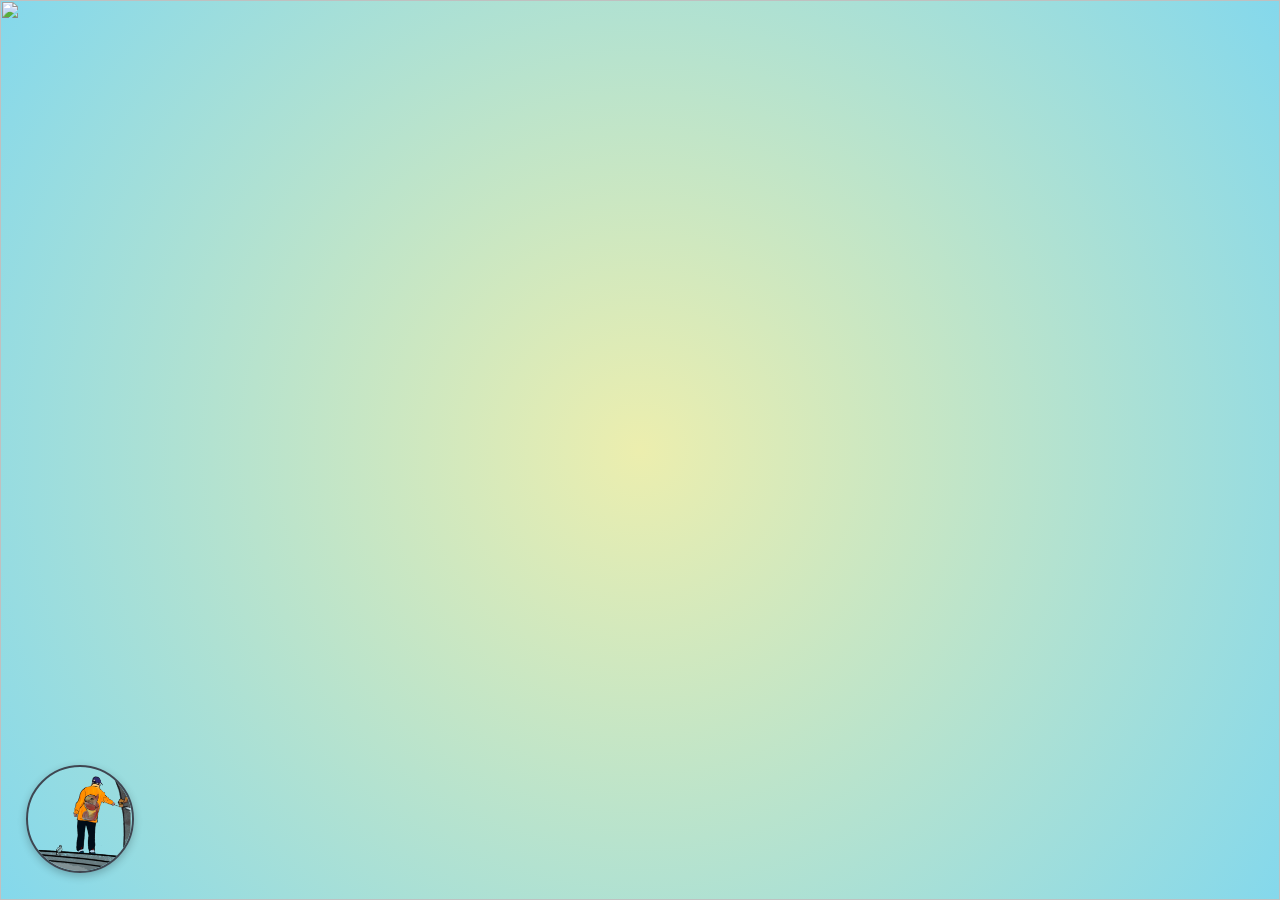
==== iceCream.html @ 6362d404 "pusing" ====
<!DOCTYPE html>
<html lang="en">

<head>
    <meta charset="UTF-8">
    <meta http-equiv="X-UA-Compatible" content="IE=edge">
    <meta name="viewport" content="width=device-width-, initial-scale=1.0">
    <title>Ice Cream Booth</title>
    <link rel="stylesheet" href="interface.css">
    <link rel="stylesheet" href="weather.css">
    <style>
        canvas {
            position: absolute;
            top: 30%;
            left: 30%;
            z-index: 4;
            opacity: 1;
            transition: opacity 1s ease-out;
        }

        #cash {
            position: absolute;
            left: 31.5%;
            top: 13%;
            z-index: 20;
            scale: .3;

            opacity: 0;
            transition: opacity 3s, transform 3s;

        }

        #returnButton {
            position: absolute;
            top: 85%;
            left: 2%;
            z-index: 20;
        }

        #returnImg {
            box-shadow: rgba(0, 0, 0, 0.24) 0px 3px 8px;
            border-radius: 1000px;
            border: 2px solid rgb(63, 70, 81);
            width: 25%;
            transform: scale(1);
            transition: border-color 0.5s ease-in-out, box-shadow 0.5s ease-in-out, transform 0.5s ease-in-out;
        }

        #returnImg:hover {
            box-shadow: rgba(0, 0, 0, 0.482) 0px 3px 8px;
            border-radius: 1000px;
            border: 2px solid black;

            transform: scale(1.3);
            transition: border-color 0.5s ease-in-out, box-shadow 0.5s ease-in-out, transform 0.5s ease-in-out;
        }
    </style>
    <script src="weatherAPI.js"></script>

</head>

<body>

  <div id="container">
    <img class="backG" src="media/iceCreamPage/iceCream.png"></img>

    <div class="weatherLayer cleanAir"></div>
        <img id="cash" class="mainImage" src="media/icecreamPage/cash.png" alt="">
        <div id="returnButton">
            <a href="index.html">
                <img id="returnImg" src="media/btn3.png" alt="">
            </a>
        </div>
    </div>
</div>
    <audio id="cashRegister" src="media/sound/cashRegister.mp3"></audio>

    <audio id="natureSound" src="media/sound/natureSound.m4a" loop autoplay></audio>

    <script>
        let mainPage = document.querySelector('#container');
        let cash = document.querySelector('#cash');
        let cashRegister = document.querySelector('#cashRegister');

        mainPage.addEventListener('pointerdown', function () {
            cashRegister.play();
            cash.style.opacity = 1;

            cash.style.transform = 'rotateZ(90deg) scale(.5) translateX(30px)';

            setTimeout(function () {
                cash.style.opacity = 0;
                cash.style.transform = 'rotateZ(0deg) scale(.5) translateX(0px)';

            }, 4000);

        })

        document.querySelector('#natureSound').play();

    </script>
</body>

</html>
---- interface.css ----
body {
  margin: 0;
  padding: 0;
}

#container {
  width: 100%;
  height: 100vh; /* viewport height */
  background-size: cover;
  background-position: center;
}

.backG, canvas {
  width: 100vw;
  height: 100vh;
  object-fit: cover;
  position: fixed;
  left: 0;
  right: 0;
  top: 0;
  bottom: 0;
  z-index: 1;
  object-fit: cover;
}
#trainLayer{
  z-index:400;
}
  .mainImage{
      top: 0;
      width: auto;
      height: 100%;
      opacity: 1;
      object-fit: cover;
      position: absolute;
  }



  .mainImageContainer{
      width: 100%;
      height: 100%;
      display: flex;
      justify-content: center;
      align-items: center;
  }

#color-layer1 {
    top: 0;
    left: 0;
    position: fixed;
    width: 100%;
    height: 100%;
    opacity: 1;
    object-fit: cover;
    transition: opacity 3s;
}

.dirtyAir {

    background: rgb(72, 74, 103);
    background: linear-gradient(0deg, rgba(72, 74, 103, 1) 0%, rgba(255, 245, 179, 1) 78%);
}


#subway {
    left: 0;
    top: 0;
    width: 100%;
    height: 100%;
    object-fit: cover;
    position: absolute;
    z-index: 1000;
    mix-blend-mode: overlay;
    opacity: 1;
    transition: opacity 3s;
}


audio {
    position: absolute;
    z-index: 5;
}

#touchLayer {
    position: absolute;
    width: 500px;
    height: 400px;
    border: 3px solid yellow;
}

#photos {
    position: fixed;
    border: 2px solid red;
    position: relative;


    width: 50px;
    height: 50px;
}

.clickable {
    position: absolute;
    width: 20px;
    height: 20px;
    background-color: red;
    opacity: 0.5;
    cursor: pointer;
}

#clickable-1 {
    position: fixed;
    top: 600px;
    width: 200px;
    height: 380px;
    left: 60px;
}

.interactionPannel {
    top: 50%;
    left: 60%;
    position: absolute;
    width: 180px;
    height: 250px;
    background-color: rgba(255, 255, 255, 0.6);
    border-radius: 10px;
    display: flex;
    flex-direction: column;
    justify-content: space-between;

    font-family: Cambria, Cochin, Georgia, Times, 'Times New Roman', serif;

    opacity: 0;
    transition: opacity 3s;

}


a:visited {
    color: #19376D;
}

a {
    color: #19376D;
}

.buttons {
    margin: 10px;
    width: 140px;
    height: 35px;
    padding: 10px;
    background-color: #acb1d6c3;
    border: 2px solid slategrey;
    border-radius: 10px;
}

.hidden {
    display: none;
}

#bigContainer {
    width: 100%;
    overflow: hidden;
    margin: 0;
    height: 100vh;
    aspect-ratio: 16/9;
    justify-content: center;
    object-fit: cover;
}

#slide {
    border: 1px red solid;
    position: relative;
    left: 0;
    top: 0;
    transition: transform 0.5s;

    width: auto;
    height: 100%;
    opacity: 1;
    object-fit: cover;
}

.slide:hover {
    transform: translateX(0);
    transition: transform 0.5s;
}

#phone {
    left: -20%;
    transition: transform 5s;
    z-index: 20;
}

.introBtn {
    position: absolute;

}

#btn1,
#btn2,
#btn3 {
    box-shadow: rgba(0, 0, 0, 0.24) 0px 3px 8px;
    border-radius: 1000px;
    border: 2px solid rgb(63, 70, 81);
    width: 15%;
    transform: scale(1);
    transition: border-color 0.5s ease-in-out, box-shadow 0.5s ease-in-out, transform 0.5s ease-in-out, opacity 0.5s ease-in-out;
    opacity: 0;
}

#btn1:hover,
#btn2:hover,
#btn3:hover {
    box-shadow: rgba(0, 0, 0, 0.482) 0px 3px 8px;
    border-radius: 1000px;
    border: 2px solid black;

    transform: scale(1.3);
    transition: border-color 0.5s ease-in-out, box-shadow 0.5s ease-in-out, transform 0.5s ease-in-out;
}


#btn1Container {
    top: 50%;
    left: 20%;
}

#btn2Container {
    top: 50%;
    left: 50%;
}

#btn3Container {
    top: 70%;
    left: 90%;
  }
---- weather.css ----
/* for an average day */
.cleanAir {
    background: rgb(236, 238, 174);
    background: radial-gradient(circle, rgba(236, 238, 174, 1) 0%, rgba(132, 216, 236, 1) 100%);
}

/* for a sunny day */
.weather1{
  background: rgb(238,174,202);
background: radial-gradient(circle, rgba(238,174,202,1) 0%, rgba(230,209,175,1) 38%, rgba(148,187,233,1) 100%);
}
/* for a cloudy day */

/* for a rainy day */

/* Ashely, please complete the gradient designs for each category above */

.weatherLayer{
    top: 0;
    left: 0;
    position: fixed;
    width: 100%;
    height: 100%;
    opacity: 1;
    object-fit: cover;
}
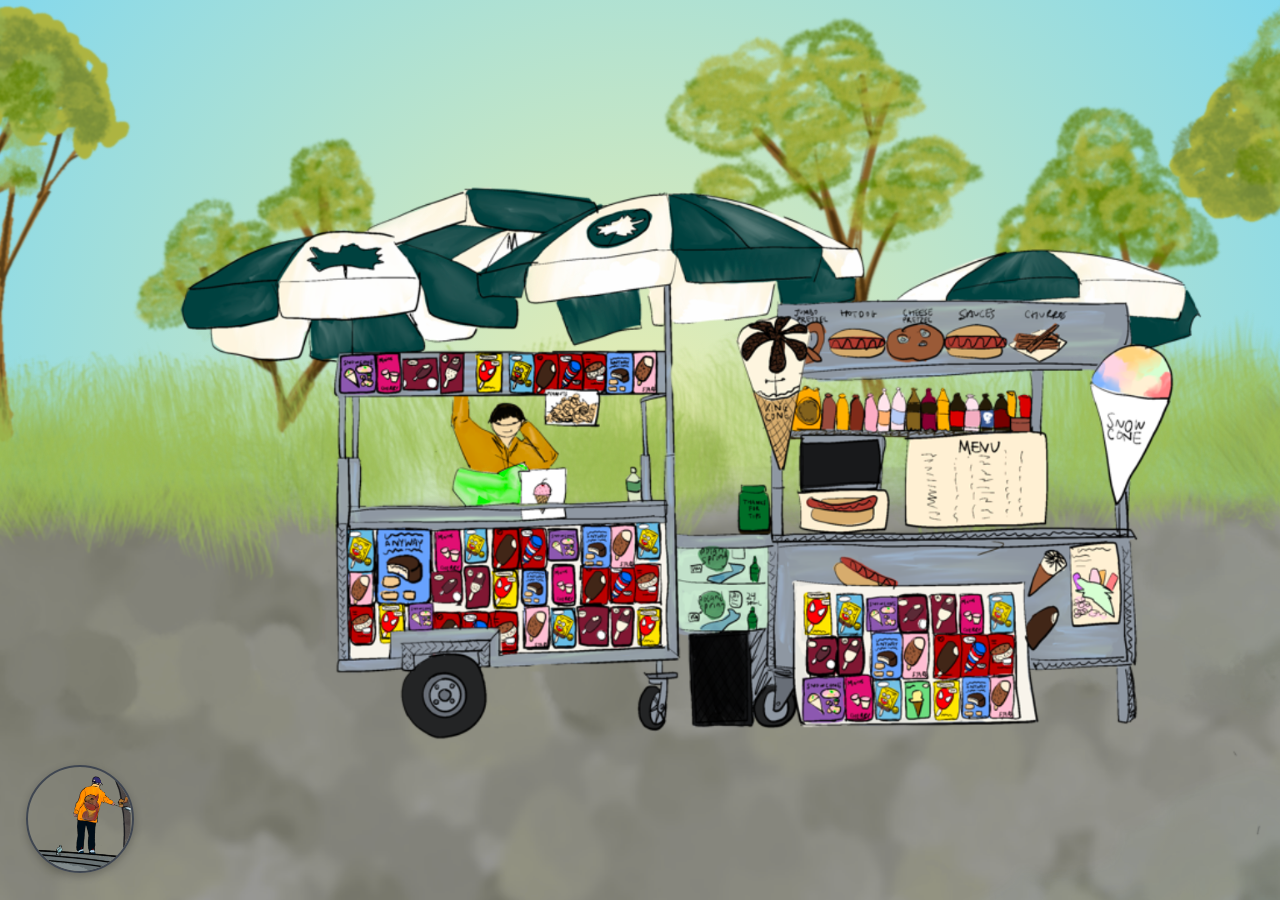
==== commit bcdd8091: "fixed it" ====
--- a/iceCream.html
+++ b/iceCream.html
@@ -6,65 +6,20 @@
     <meta http-equiv="X-UA-Compatible" content="IE=edge">
     <meta name="viewport" content="width=device-width-, initial-scale=1.0">
     <title>Ice Cream Booth</title>
-    <link rel="stylesheet" href="interface.css">
+    <link rel="stylesheet" href="style.css">
     <link rel="stylesheet" href="weather.css">
-    <style>
-        canvas {
-            position: absolute;
-            top: 30%;
-            left: 30%;
-            z-index: 4;
-            opacity: 1;
-            transition: opacity 1s ease-out;
-        }
+    <link rel="stylesheet" href="iceCream.css">
 
-        #cash {
-            position: absolute;
-            left: 31.5%;
-            top: 13%;
-            z-index: 20;
-            scale: .3;
-
-            opacity: 0;
-            transition: opacity 3s, transform 3s;
-
-        }
-
-        #returnButton {
-            position: absolute;
-            top: 85%;
-            left: 2%;
-            z-index: 20;
-        }
-
-        #returnImg {
-            box-shadow: rgba(0, 0, 0, 0.24) 0px 3px 8px;
-            border-radius: 1000px;
-            border: 2px solid rgb(63, 70, 81);
-            width: 25%;
-            transform: scale(1);
-            transition: border-color 0.5s ease-in-out, box-shadow 0.5s ease-in-out, transform 0.5s ease-in-out;
-        }
-
-        #returnImg:hover {
-            box-shadow: rgba(0, 0, 0, 0.482) 0px 3px 8px;
-            border-radius: 1000px;
-            border: 2px solid black;
-
-            transform: scale(1.3);
-            transition: border-color 0.5s ease-in-out, box-shadow 0.5s ease-in-out, transform 0.5s ease-in-out;
-        }
-    </style>
     <script src="weatherAPI.js"></script>
 
 </head>
 
 <body>
 
-  <div id="container">
-    <img class="backG" src="media/iceCreamPage/iceCream.png"></img>
+    <div id="container">
+        <img class="backG" src="iceCreamCart.png"></img>
 
-    <div class="weatherLayer cleanAir"></div>
+        <div class="weatherLayer cleanAir"></div>
         <img id="cash" class="mainImage" src="media/icecreamPage/cash.png" alt="">
         <div id="returnButton">
             <a href="index.html">
@@ -72,7 +27,7 @@
             </a>
         </div>
     </div>
-</div>
+    </div>
     <audio id="cashRegister" src="media/sound/cashRegister.mp3"></audio>
 
     <audio id="natureSound" src="media/sound/natureSound.m4a" loop autoplay></audio>
--- a/style.css
+++ b/style.css
@@ -0,0 +1,235 @@
+body {
+  margin: 0;
+  padding: 0;
+}
+
+#container {
+  width: 100%;
+  height: 100vh; /* viewport height */
+  background-size: cover;
+  background-position: center;
+}
+
+.backG, canvas {
+  width: 100vw;
+  height: 100vh;
+  object-fit: cover;
+  position: fixed;
+  left: 0;
+  right: 0;
+  top: 0;
+  bottom: 0;
+  z-index: 1;
+  object-fit: cover;
+}
+#trainLayer{
+  z-index:400;
+}
+  .mainImage{
+      top: 0;
+      width: auto;
+      height: 100%;
+      opacity: 1;
+      object-fit: cover;
+      position: absolute;
+  }
+
+
+
+  .mainImageContainer{
+      width: 100%;
+      height: 100%;
+      display: flex;
+      justify-content: center;
+      align-items: center;
+  }
+
+#color-layer1 {
+    top: 0;
+    left: 0;
+    position: fixed;
+    width: 100%;
+    height: 100%;
+    opacity: 1;
+    object-fit: cover;
+    transition: opacity 3s;
+}
+
+.dirtyAir {
+    background: rgb(72, 74, 103);
+    background: linear-gradient(0deg, rgba(72, 74, 103, 1) 0%, rgba(255, 245, 179, 1) 78%);
+}
+
+
+#subway {
+    left: 0;
+    top: 0;
+    width: 100%;
+    height: 100%;
+    object-fit: cover;
+    position: absolute;
+    z-index: 1000;
+    mix-blend-mode: overlay;
+    opacity: 1;
+    transition: opacity 3s;
+}
+
+
+audio {
+    position: absolute;
+    z-index: 5;
+}
+
+#touchLayer {
+    position: absolute;
+    width: 500px;
+    height: 400px;
+    border: 3px solid yellow;
+}
+
+#photos {
+    position: fixed;
+    border: 2px solid red;
+    position: relative;
+
+
+    width: 50px;
+    height: 50px;
+}
+
+.clickable {
+    position: absolute;
+    width: 20px;
+    height: 20px;
+    background-color: red;
+    opacity: 0.5;
+    cursor: pointer;
+}
+
+#clickable-1 {
+    position: fixed;
+    top: 600px;
+    width: 200px;
+    height: 380px;
+    left: 60px;
+}
+
+.interactionPannel {
+    top: 50%;
+    left: 60%;
+    position: absolute;
+    width: 180px;
+    height: 250px;
+    background-color: rgba(255, 255, 255, 0.6);
+    border-radius: 10px;
+    display: flex;
+    flex-direction: column;
+    justify-content: space-between;
+
+    font-family: Cambria, Cochin, Georgia, Times, 'Times New Roman', serif;
+
+    opacity: 0;
+    transition: opacity 3s;
+
+}
+
+
+a:visited {
+    color: #19376D;
+}
+
+a {
+    color: #19376D;
+}
+
+.buttons {
+    margin: 10px;
+    width: 140px;
+    height: 35px;
+    padding: 10px;
+    background-color: #acb1d6c3;
+    border: 2px solid slategrey;
+    border-radius: 10px;
+}
+
+.hidden {
+    display: none;
+}
+
+#bigContainer {
+    width: 100%;
+    overflow: hidden;
+    margin: 0;
+    height: 100vh;
+    aspect-ratio: 16/9;
+    justify-content: center;
+    object-fit: cover;
+}
+
+#slide {
+    border: 1px red solid;
+    position: relative;
+    left: 0;
+    top: 0;
+    transition: transform 0.5s;
+
+    width: auto;
+    height: 100%;
+    opacity: 1;
+    object-fit: cover;
+}
+
+.slide:hover {
+    transform: translateX(0);
+    transition: transform 0.5s;
+}
+
+#phone {
+    left: -20%;
+    transition: transform 5s;
+    z-index: 20;
+}
+
+.introBtn {
+    position: absolute;
+
+}
+
+#btn1,
+#btn2,
+#btn3 {
+    box-shadow: rgba(0, 0, 0, 0.24) 0px 3px 8px;
+    border-radius: 1000px;
+    border: 2px solid rgb(63, 70, 81);
+    width: 15%;
+    transform: scale(1);
+    transition: border-color 0.5s ease-in-out, box-shadow 0.5s ease-in-out, transform 0.5s ease-in-out, opacity 0.5s ease-in-out;
+    opacity: 0;
+}
+
+#btn1:hover,
+#btn2:hover,
+#btn3:hover {
+    box-shadow: rgba(0, 0, 0, 0.482) 0px 3px 8px;
+    border-radius: 1000px;
+    border: 2px solid black;
+
+    transform: scale(1.3);
+    transition: border-color 0.5s ease-in-out, box-shadow 0.5s ease-in-out, transform 0.5s ease-in-out;
+}
+
+
+#btn1Container {
+    top: 50%;
+    left: 20%;
+}
+
+#btn2Container {
+    top: 50%;
+    left: 50%;
+}
+
+#btn3Container {
+    top: 70%;
+    left: 90%;
+  }
--- a/iceCream.css
+++ b/iceCream.css
@@ -0,0 +1,55 @@
+#cash {
+    position: absolute;
+    left: 32.5%;
+    top: 13%;
+    z-index: 20;
+    scale: .3;
+
+    opacity: 0;
+    transition: opacity 3s, transform 3s;
+
+}
+body{
+  overflow: hidden;
+}
+#container{
+  overflow: hidden;
+
+}
+.backG {
+    width: 100vw;
+    height: 100vh;
+    object-fit: cover;
+    position: fixed;
+    left: 0;
+    right: 0;
+    top: 0;
+    bottom: 0;
+    z-index: 1;
+    object-fit: cover;
+    overflow: hidden;
+}
+#returnButton {
+    position: absolute;
+    top: 85%;
+    left: 2%;
+    z-index: 20;
+}
+
+#returnImg {
+    box-shadow: rgba(0, 0, 0, 0.24) 0px 3px 8px;
+    border-radius: 1000px;
+    border: 2px solid rgb(63, 70, 81);
+    width: 25%;
+    transform: scale(1);
+    transition: border-color 0.5s ease-in-out, box-shadow 0.5s ease-in-out, transform 0.5s ease-in-out;
+}
+
+#returnImg:hover {
+    box-shadow: rgba(0, 0, 0, 0.482) 0px 3px 8px;
+    border-radius: 1000px;
+    border: 2px solid black;
+
+    transform: scale(1.3);
+    transition: border-color 0.5s ease-in-out, box-shadow 0.5s ease-in-out, transform 0.5s ease-in-out;
+}
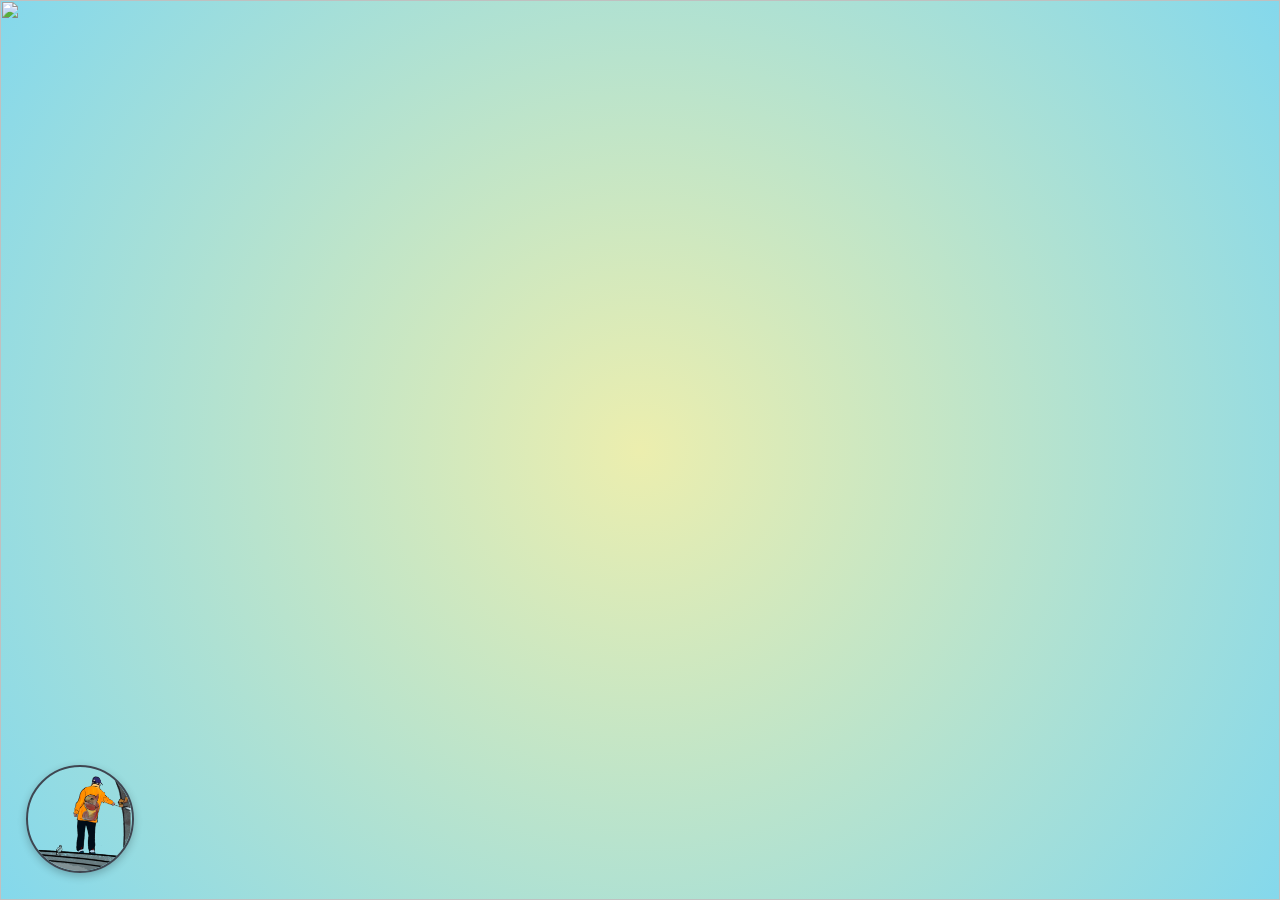
==== commit 56643874: "new" ====
--- a/iceCream.html
+++ b/iceCream.html
@@ -17,7 +17,7 @@
 <body>
 
     <div id="container">
-        <img class="backG" src="iceCreamCart.png"></img>
+        <img class="backG" src="media/icecreamPage/iceCream.png"></img>
 
         <div class="weatherLayer cleanAir"></div>
         <img id="cash" class="mainImage" src="media/icecreamPage/cash.png" alt="">
@@ -56,4 +56,4 @@
     </script>
 </body>
 
-</html>
+</html>